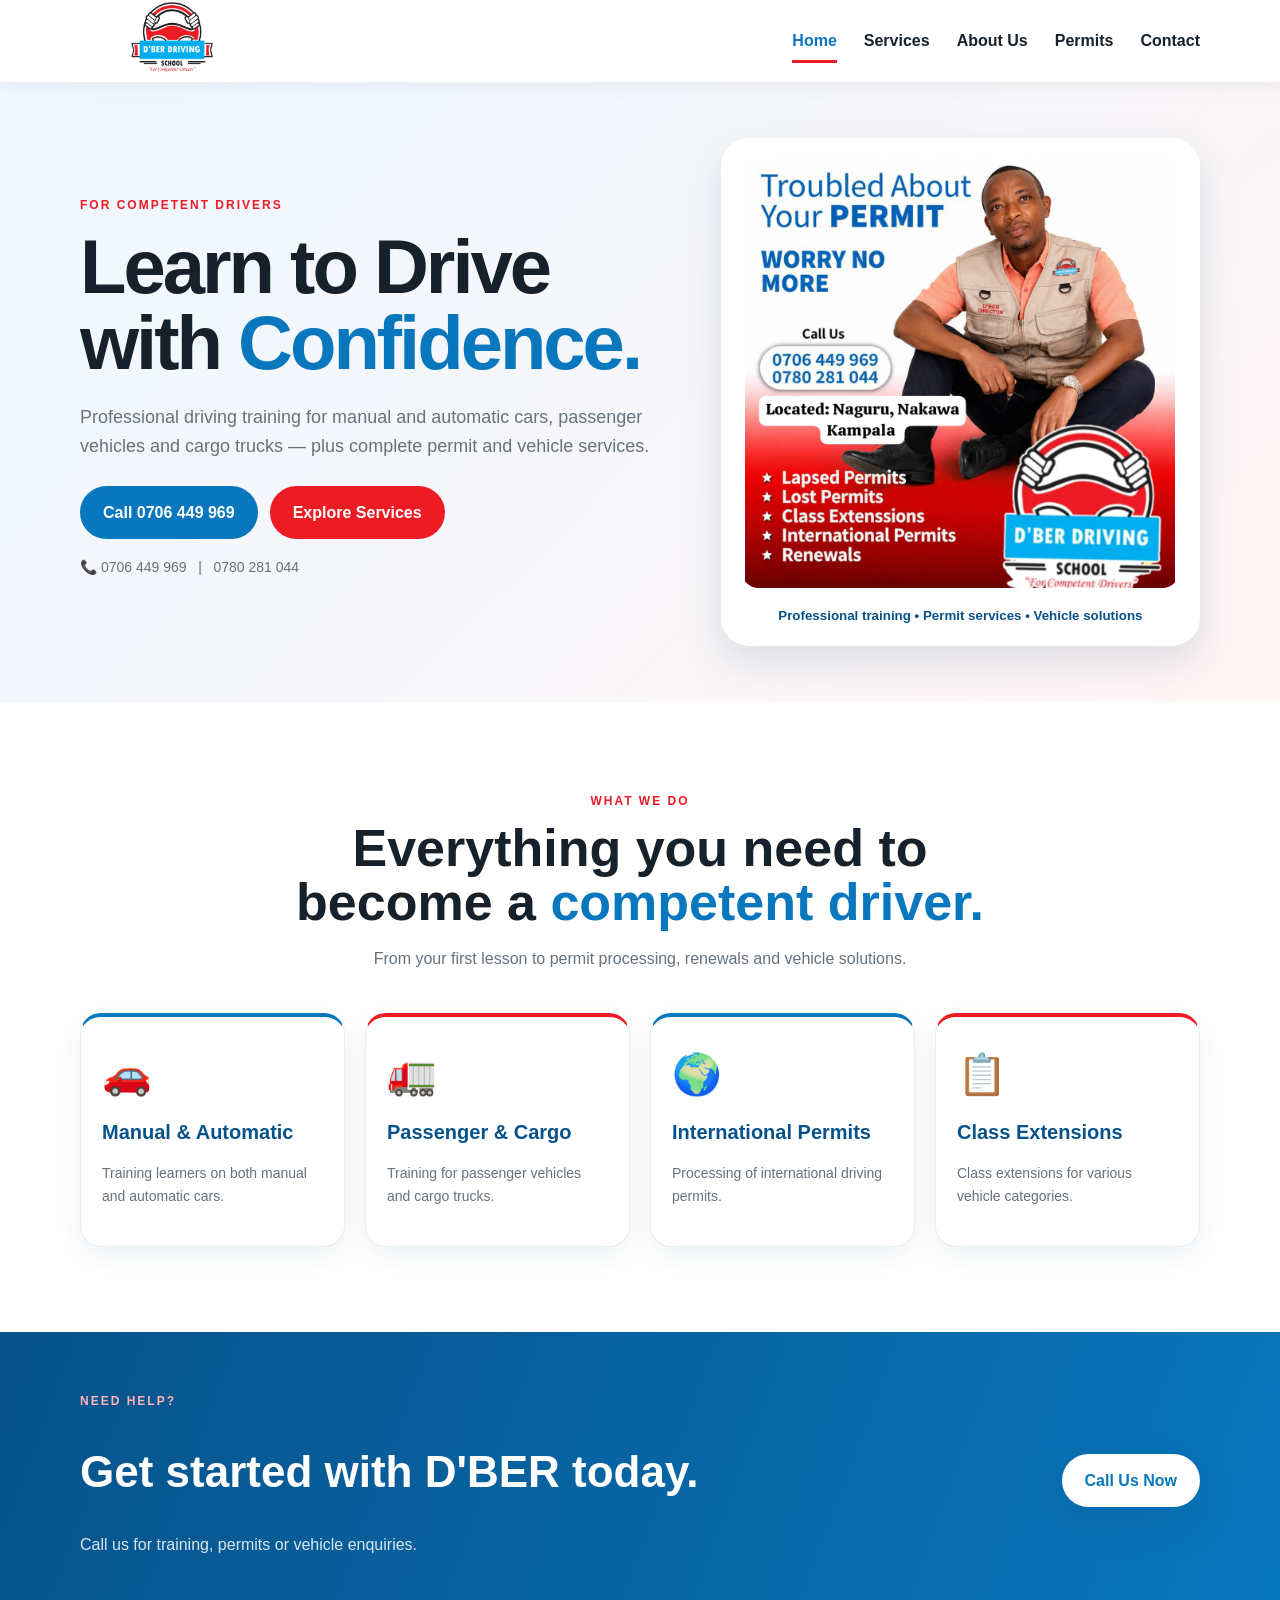
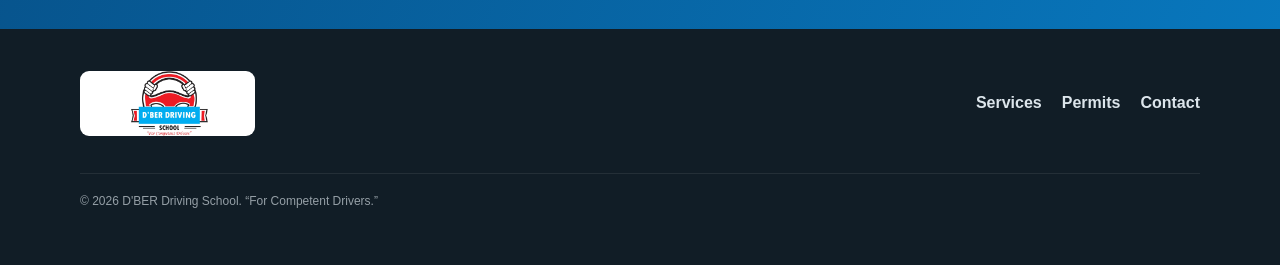
==== index.html @ eb5c4f8a "Add files via upload" ====
<!doctype html><html lang="en"><head><meta charset="utf-8"><meta name="viewport" content="width=device-width,initial-scale=1"><meta name="description" content="D'BER Driving School - driving training, permit services and vehicle sales in Kampala"><title>Home | D'BER Driving School</title><link rel="stylesheet" href="style.css"></head><body><header><div class="container nav"><a href="index.html"><img class="logo" src="images/logo.jpeg" alt="D'BER Driving School logo"></a><button class="menu">☰</button><nav><a href="index.html" class="active">Home</a><a href="services.html" class="">Services</a><a href="about.html" class="">About Us</a><a href="permit.html" class="">Permits</a><a href="contact.html" class="">Contact</a></nav></div></header><main><section class="hero"><div class="container hero-grid"><div><span class="eyebrow">For Competent Drivers</span><h1>Learn to Drive with <span>Confidence.</span></h1><p>Professional driving training for manual and automatic cars, passenger vehicles and cargo trucks — plus complete permit and vehicle services.</p><div class="actions"><a class="btn primary" href="tel:0706449969">Call 0706 449 969</a><a class="btn red" href="services.html">Explore Services</a></div><p style="margin-top:17px;font-size:14px">📞 0706 449 969 &nbsp; | &nbsp; 0780 281 044</p></div><div class="hero-card"><img src="images/director-flyer.jpeg" alt="D'BER Driving School"><small>Professional training • Permit services • Vehicle solutions</small></div></div></section><section class="section"><div class="container"><div class="heading"><span class="eyebrow">What We Do</span><h2>Everything you need to become a <span>competent driver.</span></h2><p>From your first lesson to permit processing, renewals and vehicle solutions.</p></div><div class="services"><div class="service"><div class="service-icon">🚗</div><h3>Manual & Automatic</h3><p>Training learners on both manual and automatic cars.</p></div><div class="service"><div class="service-icon">🚛</div><h3>Passenger & Cargo</h3><p>Training for passenger vehicles and cargo trucks.</p></div><div class="service"><div class="service-icon">🌍</div><h3>International Permits</h3><p>Processing of international driving permits.</p></div><div class="service"><div class="service-icon">📋</div><h3>Class Extensions</h3><p>Class extensions for various vehicle categories.</p></div></div></div></section><section class="strip"><div class="container strip-inner"><div><span class="eyebrow" style="color:#ffb3b6">Need Help?</span><h2>Get started with D'BER today.</h2><p>Call us for training, permits or vehicle enquiries.</p></div><a class="btn outline" href="tel:0706449969">Call Us Now</a></div></section></main><footer><div class="container foot"><img src="images/logo.jpeg" alt="D'BER logo"><div class="foot-links"><a href="services.html">Services</a><a href="permit.html">Permits</a><a href="contact.html">Contact</a></div><p class="copy">© <span class="year"></span> D'BER Driving School. “For Competent Drivers.”</p></div></footer><script>document.querySelector('.menu').onclick=()=>document.querySelector('nav').classList.toggle('open');document.querySelectorAll('.year').forEach(x=>x.textContent=new Date().getFullYear());</script></body></html>
---- style.css ----
*{box-sizing:border-box}html{scroll-behavior:smooth}body{margin:0;font-family:Arial,sans-serif;color:#17212b;line-height:1.6}a{text-decoration:none;color:inherit}.container{width:min(1120px,92%);margin:auto}:root{--blue:#0877bd;--dark:#07528a;--red:#ed1c24;--light:#f4f8fb;--shadow:0 16px 40px rgba(8,55,90,.13)}header{position:sticky;top:0;z-index:20;background:#fff;box-shadow:0 3px 18px #00000012}.nav{height:82px;display:flex;align-items:center;justify-content:space-between}.logo{width:180px;height:70px;object-fit:contain}nav{display:flex;gap:27px;font-weight:800}nav a{padding:29px 0;position:relative}nav a:hover,nav a.active{color:var(--blue)}nav a.active:after{content:'';position:absolute;bottom:20px;left:0;right:0;height:3px;background:var(--red)}.menu{display:none;border:0;background:var(--blue);color:white;border-radius:10px;padding:9px 13px;font-size:20px}.hero{min-height:620px;display:flex;align-items:center;background:linear-gradient(135deg,#eef8ff,#fff5f5)}.hero-grid{display:grid;grid-template-columns:1.1fr .9fr;gap:55px;align-items:center}.eyebrow{font-size:12px;font-weight:900;letter-spacing:2px;text-transform:uppercase;color:var(--red)}h1{font-size:clamp(46px,6vw,76px);line-height:1;letter-spacing:-3px;margin:12px 0 22px}h1 span,h2 span{color:var(--blue)}.hero p{font-size:18px;color:#66727d;max-width:650px}.actions{display:flex;gap:12px;flex-wrap:wrap;margin-top:25px}.btn{display:inline-flex;justify-content:center;align-items:center;padding:14px 23px;border-radius:999px;font-weight:900}.primary{background:var(--blue);color:#fff}.red{background:var(--red);color:#fff}.outline{background:#fff;color:var(--blue);box-shadow:var(--shadow)}.hero-card{background:white;padding:20px;border-radius:28px;box-shadow:var(--shadow)}.hero-card img{width:100%;max-height:430px;object-fit:contain;border-radius:18px}.hero-card small{display:block;text-align:center;color:var(--dark);font-weight:800;margin-top:10px}.page-hero{padding:70px 0;text-align:center;background:linear-gradient(135deg,#edf8ff,#fff4f4)}.page-hero h1{font-size:clamp(43px,6vw,64px)}.page-hero p{max-width:700px;margin:auto;color:#66727d}.section{padding:85px 0}.heading{text-align:center;max-width:750px;margin:0 auto 42px}.heading h2,.copy h2{font-size:clamp(34px,5vw,52px);line-height:1.05;margin:8px 0 13px}.heading p,.copy p{color:#66727d}.services{display:grid;grid-template-columns:repeat(4,1fr);gap:20px}.service{padding:25px 21px;background:#fff;border-radius:21px;border:1px solid #e3edf4;box-shadow:0 9px 27px #08375a12;transition:.2s}.service:hover{transform:translateY(-6px);box-shadow:var(--shadow)}.service-icon{font-size:40px}.service h3{font-size:20px;color:var(--dark);margin:10px 0 5px}.service p{font-size:14px;color:#66727d}.service:nth-child(odd){border-top:4px solid var(--blue)}.service:nth-child(even){border-top:4px solid var(--red)}.strip{background:linear-gradient(110deg,var(--dark),var(--blue));color:white;padding:55px 0}.strip-inner{display:flex;align-items:center;justify-content:space-between;gap:25px}.strip h2{font-size:clamp(30px,4vw,44px);line-height:1.05}.strip p{opacity:.85}.two-col{display:grid;grid-template-columns:1fr 1fr;gap:55px;align-items:center}.visual{padding:18px;background:linear-gradient(145deg,#eef8ff,#fff0f0);border-radius:28px;box-shadow:var(--shadow)}.visual img{width:100%;height:450px;object-fit:cover;border-radius:20px}.features{display:grid;gap:13px;margin-top:24px}.feature{background:var(--light);padding:15px 18px;border-left:4px solid var(--blue);border-radius:12px}.feature strong{display:block;color:var(--dark)}.contact-grid{display:grid;grid-template-columns:repeat(3,1fr);gap:20px}.contact{background:white;border:1px solid #e3edf4;border-radius:20px;padding:24px;box-shadow:0 8px 25px #08375a10}.contact-icon{font-size:30px}.contact small{display:block;color:#66727d;margin:7px 0 3px}.contact strong{overflow-wrap:anywhere}.cta{text-align:center;background:#fff4f4;border:1px solid #f5d4d7;border-radius:25px;padding:40px 20px;margin-top:30px}.cta h2{font-size:37px;line-height:1.1}.cta p{color:#66727d}footer{background:#111d26;color:#dce5eb;padding:42px 0}.foot{display:grid;grid-template-columns:1fr auto;gap:25px;align-items:center}.foot img{width:175px;height:65px;object-fit:contain;background:white;border-radius:9px}.foot-links{display:flex;gap:20px;font-weight:800}.copy{grid-column:1/-1;border-top:1px solid #ffffff1f;padding-top:18px;font-size:12px;opacity:.65}@media(max-width:900px){.hero-grid,.two-col{grid-template-columns:1fr}.hero{padding:65px 0}.hero-card{display:none}.services{grid-template-columns:repeat(2,1fr)}.contact-grid{grid-template-columns:1fr}.strip-inner{flex-direction:column;align-items:flex-start}}@media(max-width:650px){.nav{height:70px}.logo{width:150px;height:58px}.menu{display:block}nav{display:none;position:absolute;top:65px;left:4%;right:4%;background:white;border-radius:18px;padding:10px;box-shadow:var(--shadow);flex-direction:column;gap:0}nav.open{display:flex}nav a{padding:12px 15px}.services{grid-template-columns:1fr}.section{padding:65px 0}.visual img{height:340px}.foot{grid-template-columns:1fr}.foot-links{flex-wrap:wrap}}
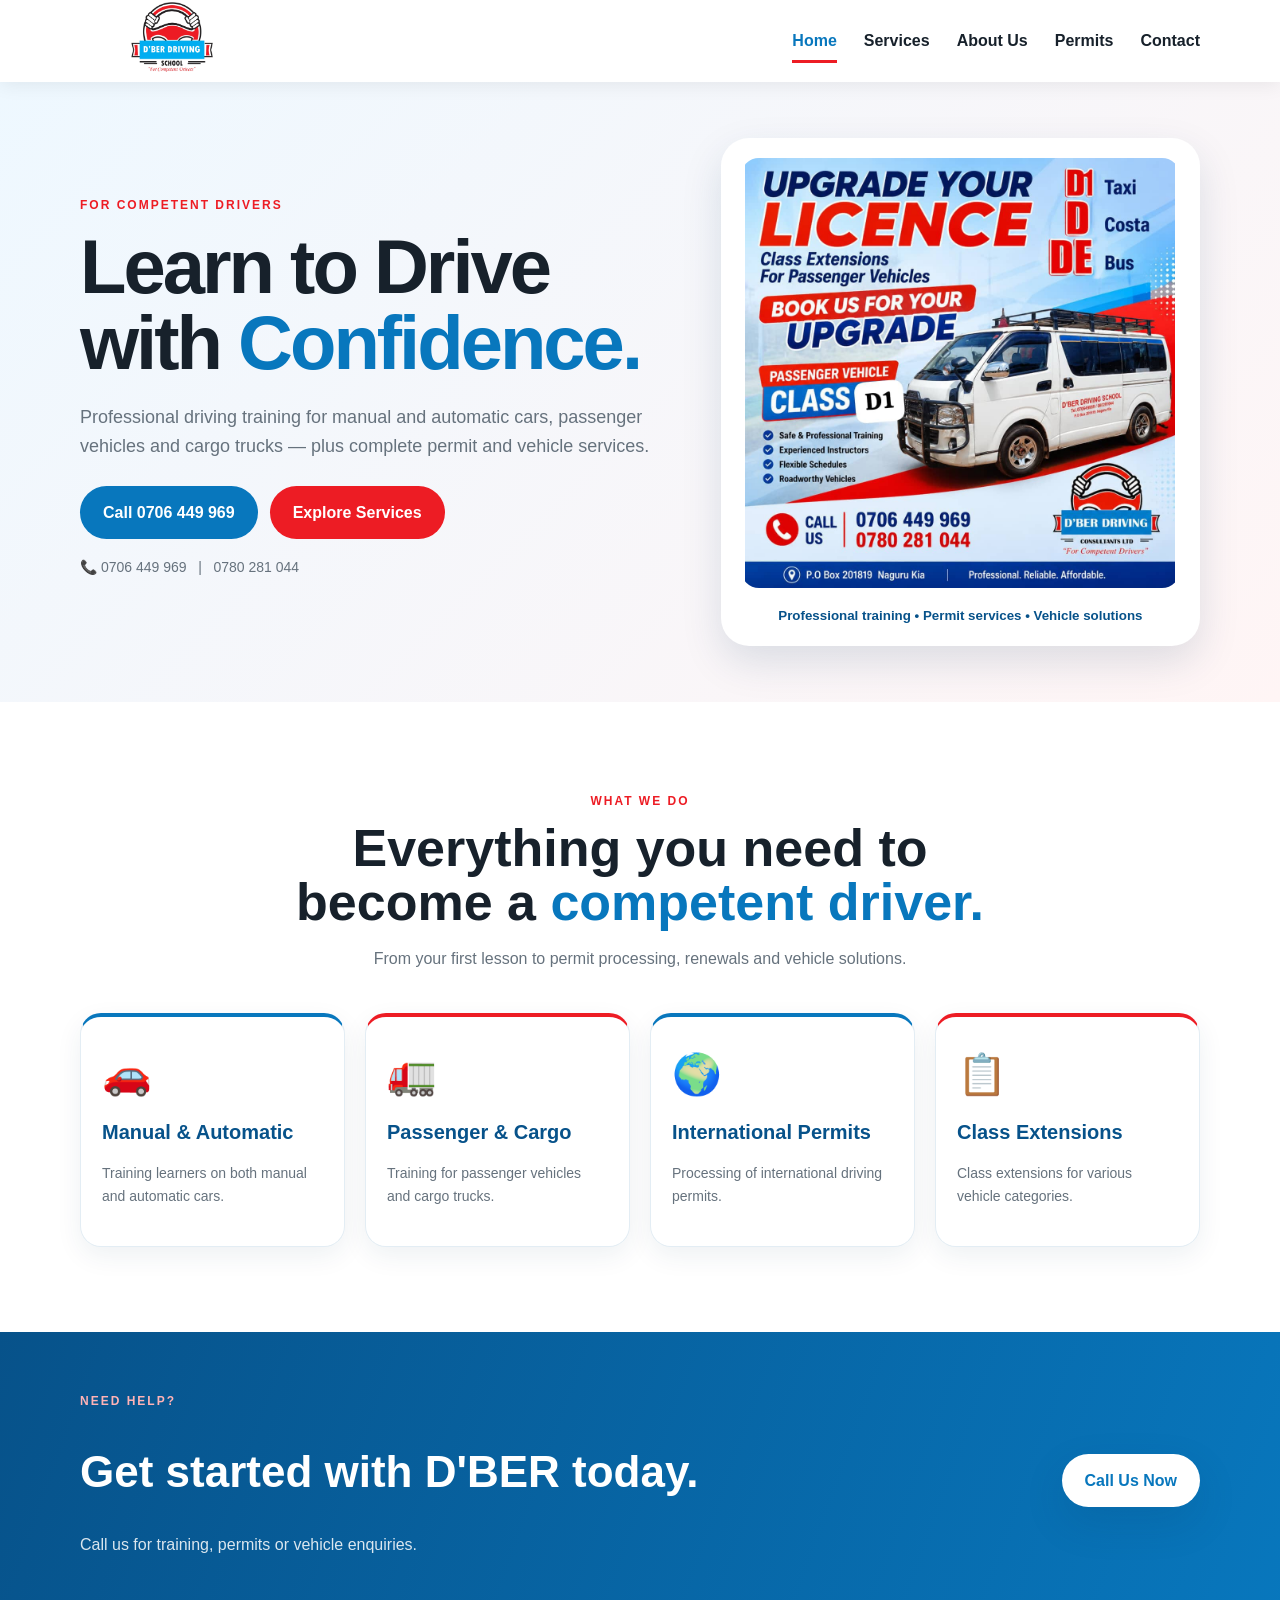
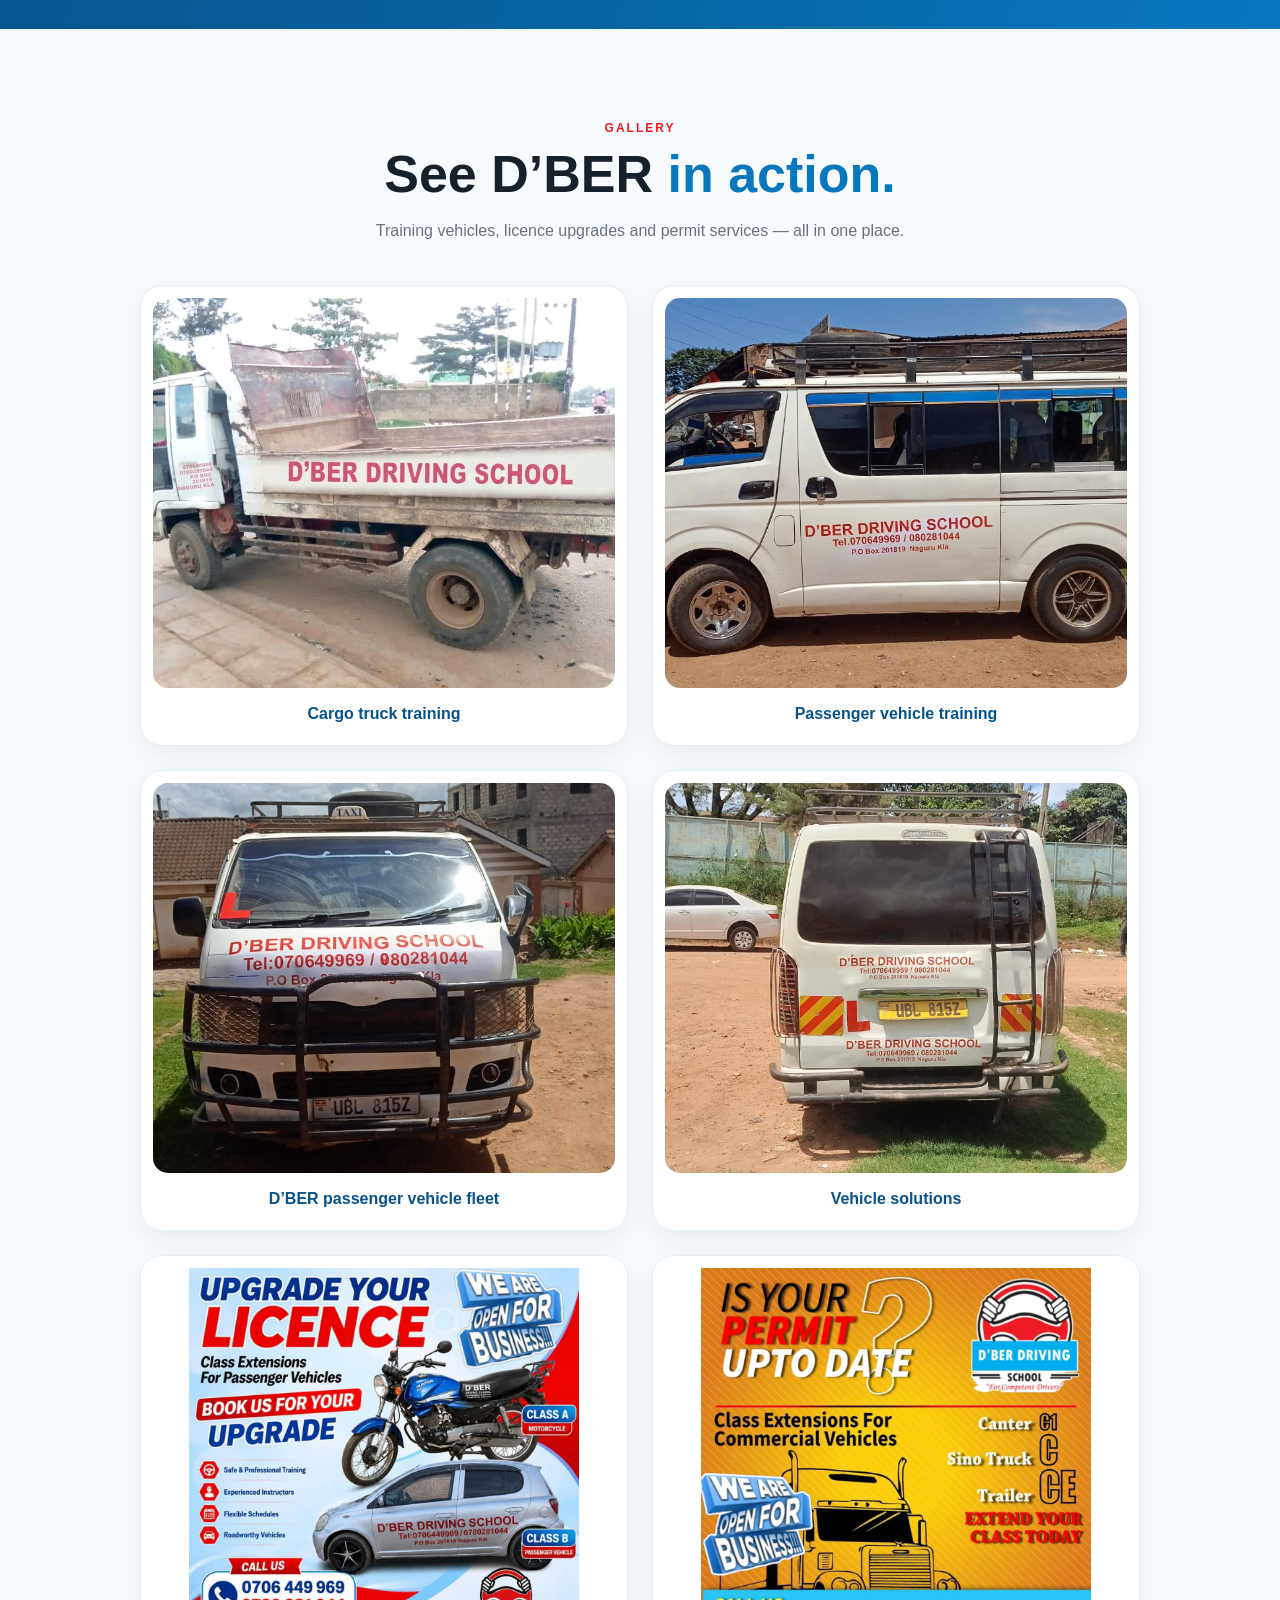
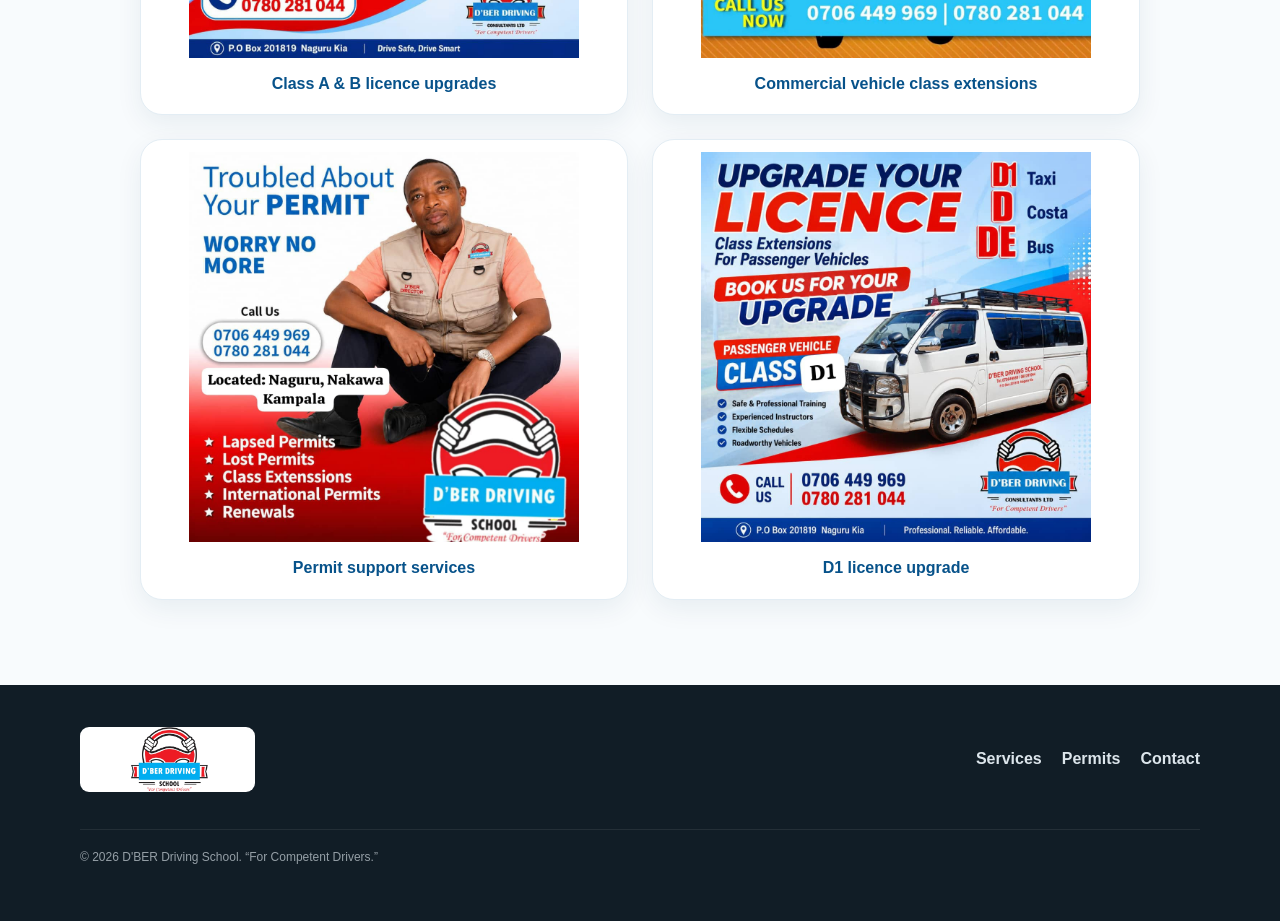
==== commit 6709341e: "Add files via upload" ====
--- a/index.html
+++ b/index.html
@@ -1 +1 @@
-<!doctype html><html lang="en"><head><meta charset="utf-8"><meta name="viewport" content="width=device-width,initial-scale=1"><meta name="description" content="D'BER Driving School - driving training, permit services and vehicle sales in Kampala"><title>Home | D'BER Driving School</title><link rel="stylesheet" href="style.css"></head><body><header><div class="container nav"><a href="index.html"><img class="logo" src="images/logo.jpeg" alt="D'BER Driving School logo"></a><button class="menu">☰</button><nav><a href="index.html" class="active">Home</a><a href="services.html" class="">Services</a><a href="about.html" class="">About Us</a><a href="permit.html" class="">Permits</a><a href="contact.html" class="">Contact</a></nav></div></header><main><section class="hero"><div class="container hero-grid"><div><span class="eyebrow">For Competent Drivers</span><h1>Learn to Drive with <span>Confidence.</span></h1><p>Professional driving training for manual and automatic cars, passenger vehicles and cargo trucks — plus complete permit and vehicle services.</p><div class="actions"><a class="btn primary" href="tel:0706449969">Call 0706 449 969</a><a class="btn red" href="services.html">Explore Services</a></div><p style="margin-top:17px;font-size:14px">📞 0706 449 969 &nbsp; | &nbsp; 0780 281 044</p></div><div class="hero-card"><img src="images/director-flyer.jpeg" alt="D'BER Driving School"><small>Professional training • Permit services • Vehicle solutions</small></div></div></section><section class="section"><div class="container"><div class="heading"><span class="eyebrow">What We Do</span><h2>Everything you need to become a <span>competent driver.</span></h2><p>From your first lesson to permit processing, renewals and vehicle solutions.</p></div><div class="services"><div class="service"><div class="service-icon">🚗</div><h3>Manual & Automatic</h3><p>Training learners on both manual and automatic cars.</p></div><div class="service"><div class="service-icon">🚛</div><h3>Passenger & Cargo</h3><p>Training for passenger vehicles and cargo trucks.</p></div><div class="service"><div class="service-icon">🌍</div><h3>International Permits</h3><p>Processing of international driving permits.</p></div><div class="service"><div class="service-icon">📋</div><h3>Class Extensions</h3><p>Class extensions for various vehicle categories.</p></div></div></div></section><section class="strip"><div class="container strip-inner"><div><span class="eyebrow" style="color:#ffb3b6">Need Help?</span><h2>Get started with D'BER today.</h2><p>Call us for training, permits or vehicle enquiries.</p></div><a class="btn outline" href="tel:0706449969">Call Us Now</a></div></section></main><footer><div class="container foot"><img src="images/logo.jpeg" alt="D'BER logo"><div class="foot-links"><a href="services.html">Services</a><a href="permit.html">Permits</a><a href="contact.html">Contact</a></div><p class="copy">© <span class="year"></span> D'BER Driving School. “For Competent Drivers.”</p></div></footer><script>document.querySelector('.menu').onclick=()=>document.querySelector('nav').classList.toggle('open');document.querySelectorAll('.year').forEach(x=>x.textContent=new Date().getFullYear());</script></body></html>+<!doctype html><html lang="en"><head><meta charset="utf-8"><meta name="viewport" content="width=device-width,initial-scale=1"><meta name="description" content="D'BER Driving School - driving training, permit services and vehicle sales in Kampala"><title>Home | D'BER Driving School</title><link rel="stylesheet" href="style.css"></head><body><header><div class="container nav"><a href="index.html"><img class="logo" src="images/logo.jpeg" alt="D'BER Driving School logo"></a><button class="menu">☰</button><nav><a href="index.html" class="active">Home</a><a href="services.html">Services</a><a href="about.html">About Us</a><a href="permit.html">Permits</a><a href="contact.html">Contact</a></nav></div></header><main><section class="hero"><div class="container hero-grid"><div><span class="eyebrow">For Competent Drivers</span><h1>Learn to Drive with <span>Confidence.</span></h1><p>Professional driving training for manual and automatic cars, passenger vehicles and cargo trucks — plus complete permit and vehicle services.</p><div class="actions"><a class="btn primary" href="tel:0706449969">Call 0706 449 969</a><a class="btn red" href="services.html">Explore Services</a></div><p style="margin-top:17px;font-size:14px">📞 0706 449 969 &nbsp; | &nbsp; 0780 281 044</p></div><div class="hero-card"><img src="images/d1-upgrade-flyer.jpeg" alt="D'BER Driving School D1 upgrade services"><small>Professional training • Permit services • Vehicle solutions</small></div></div></section><section class="section"><div class="container"><div class="heading"><span class="eyebrow">What We Do</span><h2>Everything you need to become a <span>competent driver.</span></h2><p>From your first lesson to permit processing, renewals and vehicle solutions.</p></div><div class="services"><div class="service"><div class="service-icon">🚗</div><h3>Manual & Automatic</h3><p>Training learners on both manual and automatic cars.</p></div><div class="service"><div class="service-icon">🚛</div><h3>Passenger & Cargo</h3><p>Training for passenger vehicles and cargo trucks.</p></div><div class="service"><div class="service-icon">🌍</div><h3>International Permits</h3><p>Processing of international driving permits.</p></div><div class="service"><div class="service-icon">📋</div><h3>Class Extensions</h3><p>Class extensions for various vehicle categories.</p></div></div></div></section><section class="strip"><div class="container strip-inner"><div><span class="eyebrow" style="color:#ffb3b6">Need Help?</span><h2>Get started with D'BER today.</h2><p>Call us for training, permits or vehicle enquiries.</p></div><a class="btn outline" href="tel:0706449969">Call Us Now</a></div></section><section class="section photo-section"><div class="container"><div class="heading"><span class="eyebrow">Gallery</span><h2>See D’BER <span>in action.</span></h2><p>Training vehicles, licence upgrades and permit services — all in one place.</p></div><div class="photo-grid"><figure class="photo-card"><img src="images/driving-training-truck.jpeg" alt="D’BER Driving School training truck"><figcaption>Cargo truck training</figcaption></figure><figure class="photo-card"><img src="images/driving-training-van.jpeg" alt="D’BER Driving School passenger training van"><figcaption>Passenger vehicle training</figcaption></figure><figure class="photo-card"><img src="images/dber-van-rear.jpeg" alt="D’BER Driving School training van from the rear"><figcaption>D’BER passenger vehicle fleet</figcaption></figure><figure class="photo-card"><img src="images/cars-for-sale.jpeg" alt="D’BER Driving School vehicle"><figcaption>Vehicle solutions</figcaption></figure><figure class="photo-card"><img class="contain" src="images/class-a-b-upgrade.jpeg" alt="D’BER Driving School Class A and B upgrade advertisement"><figcaption>Class A & B licence upgrades</figcaption></figure><figure class="photo-card"><img class="contain" src="images/commercial-permit-flyer.jpeg" alt="D’BER Driving School commercial vehicle permit advertisement"><figcaption>Commercial vehicle class extensions</figcaption></figure><figure class="photo-card"><img class="contain" src="images/permit-related.jpeg" alt="D’BER Driving School permit services"><figcaption>Permit support services</figcaption></figure><figure class="photo-card"><img class="contain" src="images/d1-upgrade-flyer.jpeg" alt="D’BER Driving School D1 upgrade services"><figcaption>D1 licence upgrade</figcaption></figure></div></div></section></main><footer><div class="container foot"><img src="images/logo.jpeg" alt="D'BER logo"><div class="foot-links"><a href="services.html">Services</a><a href="permit.html">Permits</a><a href="contact.html">Contact</a></div><p class="copy">© <span class="year"></span> D'BER Driving School. “For Competent Drivers.”</p></div></footer><script>document.querySelector('.menu').onclick=()=>document.querySelector('nav').classList.toggle('open');document.querySelectorAll('.year').forEach(x=>x.textContent=new Date().getFullYear());</script></body></html>
--- a/style.css
+++ b/style.css
@@ -1 +1,21 @@
-*{box-sizing:border-box}html{scroll-behavior:smooth}body{margin:0;font-family:Arial,sans-serif;color:#17212b;line-height:1.6}a{text-decoration:none;color:inherit}.container{width:min(1120px,92%);margin:auto}:root{--blue:#0877bd;--dark:#07528a;--red:#ed1c24;--light:#f4f8fb;--shadow:0 16px 40px rgba(8,55,90,.13)}header{position:sticky;top:0;z-index:20;background:#fff;box-shadow:0 3px 18px #00000012}.nav{height:82px;display:flex;align-items:center;justify-content:space-between}.logo{width:180px;height:70px;object-fit:contain}nav{display:flex;gap:27px;font-weight:800}nav a{padding:29px 0;position:relative}nav a:hover,nav a.active{color:var(--blue)}nav a.active:after{content:'';position:absolute;bottom:20px;left:0;right:0;height:3px;background:var(--red)}.menu{display:none;border:0;background:var(--blue);color:white;border-radius:10px;padding:9px 13px;font-size:20px}.hero{min-height:620px;display:flex;align-items:center;background:linear-gradient(135deg,#eef8ff,#fff5f5)}.hero-grid{display:grid;grid-template-columns:1.1fr .9fr;gap:55px;align-items:center}.eyebrow{font-size:12px;font-weight:900;letter-spacing:2px;text-transform:uppercase;color:var(--red)}h1{font-size:clamp(46px,6vw,76px);line-height:1;letter-spacing:-3px;margin:12px 0 22px}h1 span,h2 span{color:var(--blue)}.hero p{font-size:18px;color:#66727d;max-width:650px}.actions{display:flex;gap:12px;flex-wrap:wrap;margin-top:25px}.btn{display:inline-flex;justify-content:center;align-items:center;padding:14px 23px;border-radius:999px;font-weight:900}.primary{background:var(--blue);color:#fff}.red{background:var(--red);color:#fff}.outline{background:#fff;color:var(--blue);box-shadow:var(--shadow)}.hero-card{background:white;padding:20px;border-radius:28px;box-shadow:var(--shadow)}.hero-card img{width:100%;max-height:430px;object-fit:contain;border-radius:18px}.hero-card small{display:block;text-align:center;color:var(--dark);font-weight:800;margin-top:10px}.page-hero{padding:70px 0;text-align:center;background:linear-gradient(135deg,#edf8ff,#fff4f4)}.page-hero h1{font-size:clamp(43px,6vw,64px)}.page-hero p{max-width:700px;margin:auto;color:#66727d}.section{padding:85px 0}.heading{text-align:center;max-width:750px;margin:0 auto 42px}.heading h2,.copy h2{font-size:clamp(34px,5vw,52px);line-height:1.05;margin:8px 0 13px}.heading p,.copy p{color:#66727d}.services{display:grid;grid-template-columns:repeat(4,1fr);gap:20px}.service{padding:25px 21px;background:#fff;border-radius:21px;border:1px solid #e3edf4;box-shadow:0 9px 27px #08375a12;transition:.2s}.service:hover{transform:translateY(-6px);box-shadow:var(--shadow)}.service-icon{font-size:40px}.service h3{font-size:20px;color:var(--dark);margin:10px 0 5px}.service p{font-size:14px;color:#66727d}.service:nth-child(odd){border-top:4px solid var(--blue)}.service:nth-child(even){border-top:4px solid var(--red)}.strip{background:linear-gradient(110deg,var(--dark),var(--blue));color:white;padding:55px 0}.strip-inner{display:flex;align-items:center;justify-content:space-between;gap:25px}.strip h2{font-size:clamp(30px,4vw,44px);line-height:1.05}.strip p{opacity:.85}.two-col{display:grid;grid-template-columns:1fr 1fr;gap:55px;align-items:center}.visual{padding:18px;background:linear-gradient(145deg,#eef8ff,#fff0f0);border-radius:28px;box-shadow:var(--shadow)}.visual img{width:100%;height:450px;object-fit:cover;border-radius:20px}.features{display:grid;gap:13px;margin-top:24px}.feature{background:var(--light);padding:15px 18px;border-left:4px solid var(--blue);border-radius:12px}.feature strong{display:block;color:var(--dark)}.contact-grid{display:grid;grid-template-columns:repeat(3,1fr);gap:20px}.contact{background:white;border:1px solid #e3edf4;border-radius:20px;padding:24px;box-shadow:0 8px 25px #08375a10}.contact-icon{font-size:30px}.contact small{display:block;color:#66727d;margin:7px 0 3px}.contact strong{overflow-wrap:anywhere}.cta{text-align:center;background:#fff4f4;border:1px solid #f5d4d7;border-radius:25px;padding:40px 20px;margin-top:30px}.cta h2{font-size:37px;line-height:1.1}.cta p{color:#66727d}footer{background:#111d26;color:#dce5eb;padding:42px 0}.foot{display:grid;grid-template-columns:1fr auto;gap:25px;align-items:center}.foot img{width:175px;height:65px;object-fit:contain;background:white;border-radius:9px}.foot-links{display:flex;gap:20px;font-weight:800}.copy{grid-column:1/-1;border-top:1px solid #ffffff1f;padding-top:18px;font-size:12px;opacity:.65}@media(max-width:900px){.hero-grid,.two-col{grid-template-columns:1fr}.hero{padding:65px 0}.hero-card{display:none}.services{grid-template-columns:repeat(2,1fr)}.contact-grid{grid-template-columns:1fr}.strip-inner{flex-direction:column;align-items:flex-start}}@media(max-width:650px){.nav{height:70px}.logo{width:150px;height:58px}.menu{display:block}nav{display:none;position:absolute;top:65px;left:4%;right:4%;background:white;border-radius:18px;padding:10px;box-shadow:var(--shadow);flex-direction:column;gap:0}nav.open{display:flex}nav a{padding:12px 15px}.services{grid-template-columns:1fr}.section{padding:65px 0}.visual img{height:340px}.foot{grid-template-columns:1fr}.foot-links{flex-wrap:wrap}}+*{box-sizing:border-box}html{scroll-behavior:smooth}body{margin:0;font-family:Arial,sans-serif;color:#17212b;line-height:1.6}a{text-decoration:none;color:inherit}.container{width:min(1120px,92%);margin:auto}:root{--blue:#0877bd;--dark:#07528a;--red:#ed1c24;--light:#f4f8fb;--shadow:0 16px 40px rgba(8,55,90,.13)}header{position:sticky;top:0;z-index:20;background:#fff;box-shadow:0 3px 18px #00000012}.nav{height:82px;display:flex;align-items:center;justify-content:space-between}.logo{width:180px;height:70px;object-fit:contain}nav{display:flex;gap:27px;font-weight:800}nav a{padding:29px 0;position:relative}nav a:hover,nav a.active{color:var(--blue)}nav a.active:after{content:'';position:absolute;bottom:20px;left:0;right:0;height:3px;background:var(--red)}.menu{display:none;border:0;background:var(--blue);color:white;border-radius:10px;padding:9px 13px;font-size:20px}.hero{min-height:620px;display:flex;align-items:center;background:linear-gradient(135deg,#eef8ff,#fff5f5)}.hero-grid{display:grid;grid-template-columns:1.1fr .9fr;gap:55px;align-items:center}.eyebrow{font-size:12px;font-weight:900;letter-spacing:2px;text-transform:uppercase;color:var(--red)}h1{font-size:clamp(46px,6vw,76px);line-height:1;letter-spacing:-3px;margin:12px 0 22px}h1 span,h2 span{color:var(--blue)}.hero p{font-size:18px;color:#66727d;max-width:650px}.actions{display:flex;gap:12px;flex-wrap:wrap;margin-top:25px}.btn{display:inline-flex;justify-content:center;align-items:center;padding:14px 23px;border-radius:999px;font-weight:900}.primary{background:var(--blue);color:#fff}.red{background:var(--red);color:#fff}.outline{background:#fff;color:var(--blue);box-shadow:var(--shadow)}.hero-card{background:white;padding:20px;border-radius:28px;box-shadow:var(--shadow)}.hero-card img{width:100%;max-height:430px;object-fit:contain;border-radius:18px}.hero-card small{display:block;text-align:center;color:var(--dark);font-weight:800;margin-top:10px}.page-hero{padding:70px 0;text-align:center;background:linear-gradient(135deg,#edf8ff,#fff4f4)}.page-hero h1{font-size:clamp(43px,6vw,64px)}.page-hero p{max-width:700px;margin:auto;color:#66727d}.section{padding:85px 0}.heading{text-align:center;max-width:750px;margin:0 auto 42px}.heading h2,.copy h2{font-size:clamp(34px,5vw,52px);line-height:1.05;margin:8px 0 13px}.heading p,.copy p{color:#66727d}.services{display:grid;grid-template-columns:repeat(4,1fr);gap:20px}.service{padding:25px 21px;background:#fff;border-radius:21px;border:1px solid #e3edf4;box-shadow:0 9px 27px #08375a12;transition:.2s}.service:hover{transform:translateY(-6px);box-shadow:var(--shadow)}.service-icon{font-size:40px}.service h3{font-size:20px;color:var(--dark);margin:10px 0 5px}.service p{font-size:14px;color:#66727d}.service:nth-child(odd){border-top:4px solid var(--blue)}.service:nth-child(even){border-top:4px solid var(--red)}.strip{background:linear-gradient(110deg,var(--dark),var(--blue));color:white;padding:55px 0}.strip-inner{display:flex;align-items:center;justify-content:space-between;gap:25px}.strip h2{font-size:clamp(30px,4vw,44px);line-height:1.05}.strip p{opacity:.85}.two-col{display:grid;grid-template-columns:1fr 1fr;gap:55px;align-items:center}.visual{padding:18px;background:linear-gradient(145deg,#eef8ff,#fff0f0);border-radius:28px;box-shadow:var(--shadow)}.visual img{width:100%;height:450px;object-fit:cover;border-radius:20px}.features{display:grid;gap:13px;margin-top:24px}.feature{background:var(--light);padding:15px 18px;border-left:4px solid var(--blue);border-radius:12px}.feature strong{display:block;color:var(--dark)}.contact-grid{display:grid;grid-template-columns:repeat(3,1fr);gap:20px}.contact{background:white;border:1px solid #e3edf4;border-radius:20px;padding:24px;box-shadow:0 8px 25px #08375a10}.contact-icon{font-size:30px}.contact small{display:block;color:#66727d;margin:7px 0 3px}.contact strong{overflow-wrap:anywhere}.cta{text-align:center;background:#fff4f4;border:1px solid #f5d4d7;border-radius:25px;padding:40px 20px;margin-top:30px}.cta h2{font-size:37px;line-height:1.1}.cta p{color:#66727d}footer{background:#111d26;color:#dce5eb;padding:42px 0}.foot{display:grid;grid-template-columns:1fr auto;gap:25px;align-items:center}.foot img{width:175px;height:65px;object-fit:contain;background:white;border-radius:9px}.foot-links{display:flex;gap:20px;font-weight:800}.copy{grid-column:1/-1;border-top:1px solid #ffffff1f;padding-top:18px;font-size:12px;opacity:.65}@media(max-width:900px){.hero-grid,.two-col{grid-template-columns:1fr}.hero{padding:65px 0}.hero-card{display:none}.services{grid-template-columns:repeat(2,1fr)}.contact-grid{grid-template-columns:1fr}.strip-inner{flex-direction:column;align-items:flex-start}}@media(max-width:650px){.nav{height:70px}.logo{width:150px;height:58px}.menu{display:block}nav{display:none;position:absolute;top:65px;left:4%;right:4%;background:white;border-radius:18px;padding:10px;box-shadow:var(--shadow);flex-direction:column;gap:0}nav.open{display:flex}nav a{padding:12px 15px}.services{grid-template-columns:1fr}.section{padding:65px 0}.visual img{height:340px}.foot{grid-template-columns:1fr}.foot-links{flex-wrap:wrap}}
+.photo-section{background:#f8fbfd}
+.photo-grid{display:grid;grid-template-columns:repeat(2,1fr);gap:24px;max-width:1000px;margin:auto}
+.photo-grid.single-photo{grid-template-columns:minmax(0,720px);justify-content:center}
+.photo-card{margin:0;background:#fff;border:1px solid #e3edf4;border-radius:22px;padding:12px;box-shadow:0 9px 27px #08375a12;overflow:hidden}
+.photo-card img{display:block;width:100%;height:390px;object-fit:cover;border-radius:15px}
+.photo-card figcaption{padding:13px 8px 6px;text-align:center;font-weight:800;color:#07528a}
+@media(max-width:650px){.photo-grid{grid-template-columns:1fr}.photo-card img{height:300px}}
+.photo-card img.contain{object-fit:contain;background:#fff}
+.home-gallery .photo-card:nth-child(3),.home-gallery .photo-card:nth-child(4){background:linear-gradient(145deg,#fff,#f4f8fb)}
+@media(max-width:650px){.photo-card img.contain{height:300px}}
+
+.photo-grid{align-items:stretch}
+.photo-card{display:flex;flex-direction:column}
+.photo-card img{background:#f7fafc}
+.photo-card img.contain{object-fit:contain;padding:0}
+.photo-card figcaption{margin-top:auto}
+@media(min-width:901px){.home-gallery .photo-card:nth-child(5),
+.home-gallery .photo-card:nth-child(6),
+.home-gallery .photo-card:nth-child(7),
+.home-gallery .photo-card:nth-child(8){min-height:430px}}
